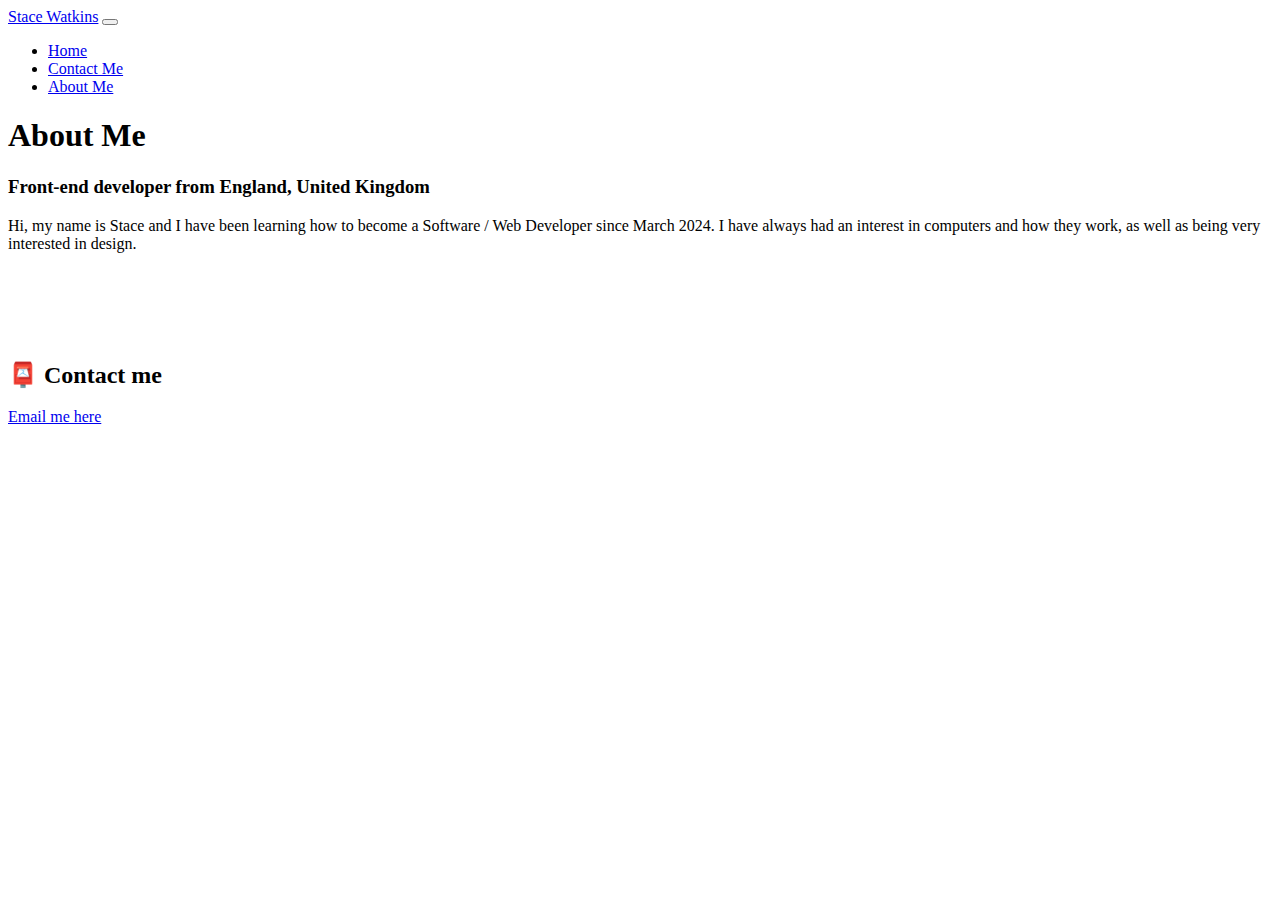
==== about.html @ 4a435219 "added index, about and css" ====
<!DOCTYPE html>
<html lang="en">
    <head>
        <meta charset="UTF-8" />
        <meta http-equiv="X-UA-Compatible" content="IE=edge" />
        <meta name="viewport" content="width=device-width, initial-scale=1.0" />
        <script
            src="https://cdn.jsdelivr.net/npm/jquery@3.5.1/dist/jquery.slim.min.js"
            integrity="sha384-DfXdz2htPH0lsSSs5nCTpuj/zy4C+OGpamoFVy38MVBnE+IbbVYUew+OrCXaRkfj"
            crossorigin="anonymous"
        ></script>
        <script
            src="https://cdn.jsdelivr.net/npm/bootstrap@4.6.2/dist/js/bootstrap.bundle.min.js"
            integrity="sha384-Fy6S3B9q64WdZWQUiU+q4/2Lc9npb8tCaSX9FK7E8HnRr0Jz8D6OP9dO5Vg3Q9ct"
            crossorigin="anonymous"
        ></script>
        <link
            rel="stylesheet"
            href="https://cdn.jsdelivr.net/npm/bootstrap@4.6.2/dist/css/bootstrap.min.css"
            integrity="sha384-xOolHFLEh07PJGoPkLv1IbcEPTNtaed2xpHsD9ESMhqIYd0nLMwNLD69Npy4HI+N"
            crossorigin="anonymous"
        />

        <link rel="stylesheet" href="style.css" />
        <title>About Me</title>
    </head>
    <body>
        <nav class="navbar navbar-expand-lg navbar-light bg-light">
            <a class="navbar-brand" href="#">Stace Watkins</a>
            <button
                class="navbar-toggler"
                type="button"
                data-toggle="collapse"
                data-target="#navbarNav"
                aria-controls="navbarNav"
                aria-expanded="false"
                aria-label="Toggle navigation"
            >
                <span class="navbar-toggler-icon"></span>
            </button>
            <div class="collapse navbar-collapse" id="navbarNav">
                <ul class="navbar-nav">
                    <li class="nav-item active">
                        <a class="nav-link" href="index.html">Home</a>
                    </li>
                    <li class="nav-item">
                        <a class="nav-link" href="about.html#contact"
                            >Contact Me</a
                        >
                    </li>
                    <li class="nav-item">
                        <a class="nav-link" href="about.html">About Me</a>
                    </li>
                </ul>
            </div>
        </nav>
        <h1>About Me</h1>
        <h3>Front-end developer from England, United Kingdom</h3>
        <div class="about-paragraphs">
            <p class="bg-light">
                Hi, my name is Stace and I have been learning how to become a
                Software / Web Developer since March 2024. I have always had an
                interest in computers and how they work, as well as being very
                interested in design.
            </p>
        </div>

        <div class="container">
            <div class="row">
                <div class="col-sm-4">
                    <a
                        href="https://world-clock-sw.netlify.app/"
                        target="_blank"
                    >
                        <img
                            class="image"
                            src="https://s3.amazonaws.com/shecodesio-production/uploads/files/000/147/769/original/Screenshot_2024-10-17_152639.png?1729175556"
                            alt=""
                        />
                    </a>
                </div>
                <div class="col-sm-4">
                    <a
                        href="https://weather-app-sw.netlify.app/"
                        target="_blank"
                    >
                        <img
                            class="image"
                            src="https://s3.amazonaws.com/shecodesio-production/uploads/files/000/147/768/original/Screenshot_2024-10-17_152538.png?1729175549"
                            alt=""
                    /></a>
                </div>
                <div class="col-sm-4">
                    <a
                        href="https://sw-ai-recipes.netlify.app/"
                        target="_blank"
                    >
                        <img
                            class="image"
                            src="https://s3.amazonaws.com/shecodesio-production/uploads/files/000/147/767/original/Recipe_AI_Generator.png?1729175538"
                            alt=""
                    /></a>
                </div>
            </div>
        </div>
        <br />
        <div id="contact">
            <h2>📮 Contact me</h2>
            <a href="mailto:[stace-w-13@live.co.uk]" class="email-link">
                Email me here
            </a>
        </div>
    </body>
</html>
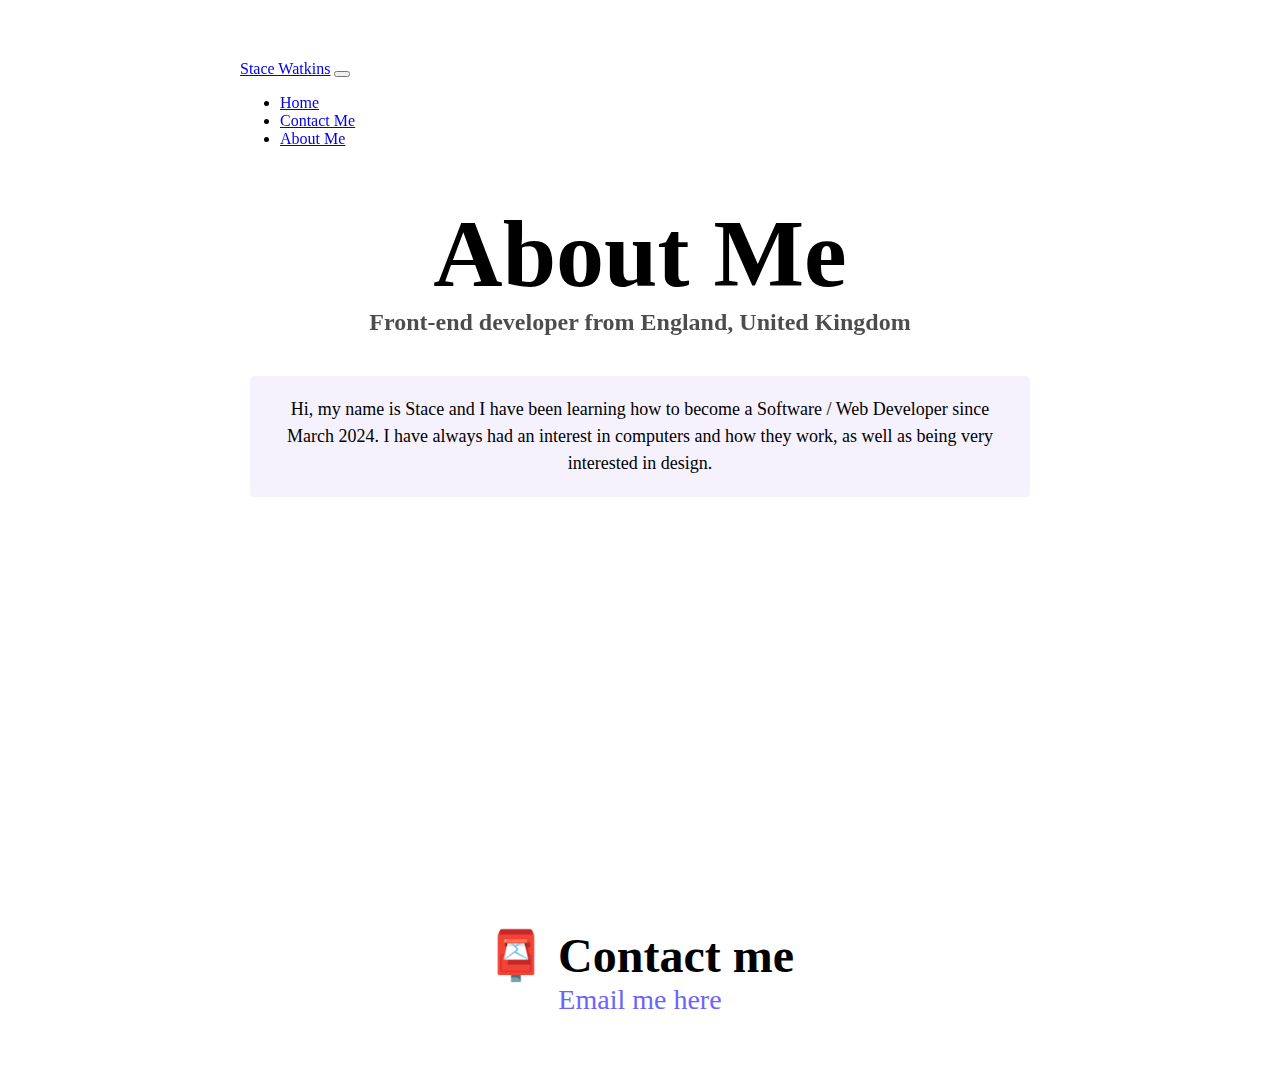
==== commit 752d67f5: "changes" ====
--- a/about.html
+++ b/about.html
@@ -21,7 +21,7 @@
             crossorigin="anonymous"
         />
 
-        <link rel="stylesheet" href="style.css" />
+        <link rel="stylesheet" href="/style/style.css" />
         <title>About Me</title>
     </head>
     <body>
--- a/style/style.css
+++ b/style/style.css
@@ -0,0 +1,137 @@
+:root {
+    --primary-color: #6c63ff;
+    --secondary-color: #f5f2fe;
+    --box-shadow: 0 5px 10px rgba(0, 0, 0, 0.3);
+    --align-middle: center;
+}
+
+body {
+    margin: 60px auto;
+    max-width: 800px;
+}
+
+h1,
+h2,
+h3 {
+    text-align: var(--align-middle);
+
+    margin: 0;
+}
+
+h1 {
+    font-size: 96px;
+    text-align: var(--align-middle);
+}
+
+h2 {
+    font-size: 48px;
+    text-align: var(--align-middle);
+}
+
+h3 {
+    font-size: 24px;
+    opacity: 0.7;
+}
+
+p {
+    background: var(--secondary-color);
+    padding: 20px;
+    border-radius: 4px;
+    font-size: 18px;
+    line-height: 1.5;
+    text-align: var(--align-middle);
+}
+
+.navbar {
+    position: sticky;
+    top: 0;
+    margin-bottom: 50px;
+}
+
+.navigation-links {
+    display: flex;
+    margin-top: 40px;
+    justify-content: center;
+}
+
+.navigation-links a {
+    margin: 20px;
+    border-radius: 4px;
+    padding: 20px 15px;
+    text-decoration: none;
+    text-transform: capitalize;
+}
+
+.contact-link {
+    background: var(--primary-color);
+    box-shadow: var(--box-shadow);
+    color: white;
+}
+
+.about-link {
+    color: var(--primary-color);
+    border: 1px solid var(--primary-color);
+}
+
+.homepage-link {
+    color: var(--primary-color);
+    text-align: center;
+    display: block;
+}
+
+.about-paragraphs {
+    display: flex;
+    margin: 30px 0;
+}
+
+.about-paragraphs p {
+    margin: 10px;
+}
+
+.email-link {
+    display: flex;
+    justify-content: center;
+    color: var(--primary-color);
+    font-size: 28px;
+    text-decoration: none;
+}
+
+.email-link:hover {
+    text-decoration: underline;
+}
+
+.card-title {
+    text-decoration: none;
+    font-size: 20px;
+    color: black;
+    cursor: pointer;
+    font-weight: bold;
+}
+
+.pic {
+    border-radius: 8px;
+    cursor: pointer;
+    transition: ease-in-out all 0.3s;
+}
+
+.pic:hover {
+    scale: 1.5;
+}
+
+.card-text {
+    font-size: 15px;
+}
+
+.image {
+    max-width: 250px;
+    margin: auto 0;
+    padding: 10px;
+    margin-bottom: 50px;
+    margin-top: 50px;
+    transition: ease-in-out all 0.3s;
+}
+
+.image:hover {
+    scale: 1.5;
+    cursor: pointer;
+}
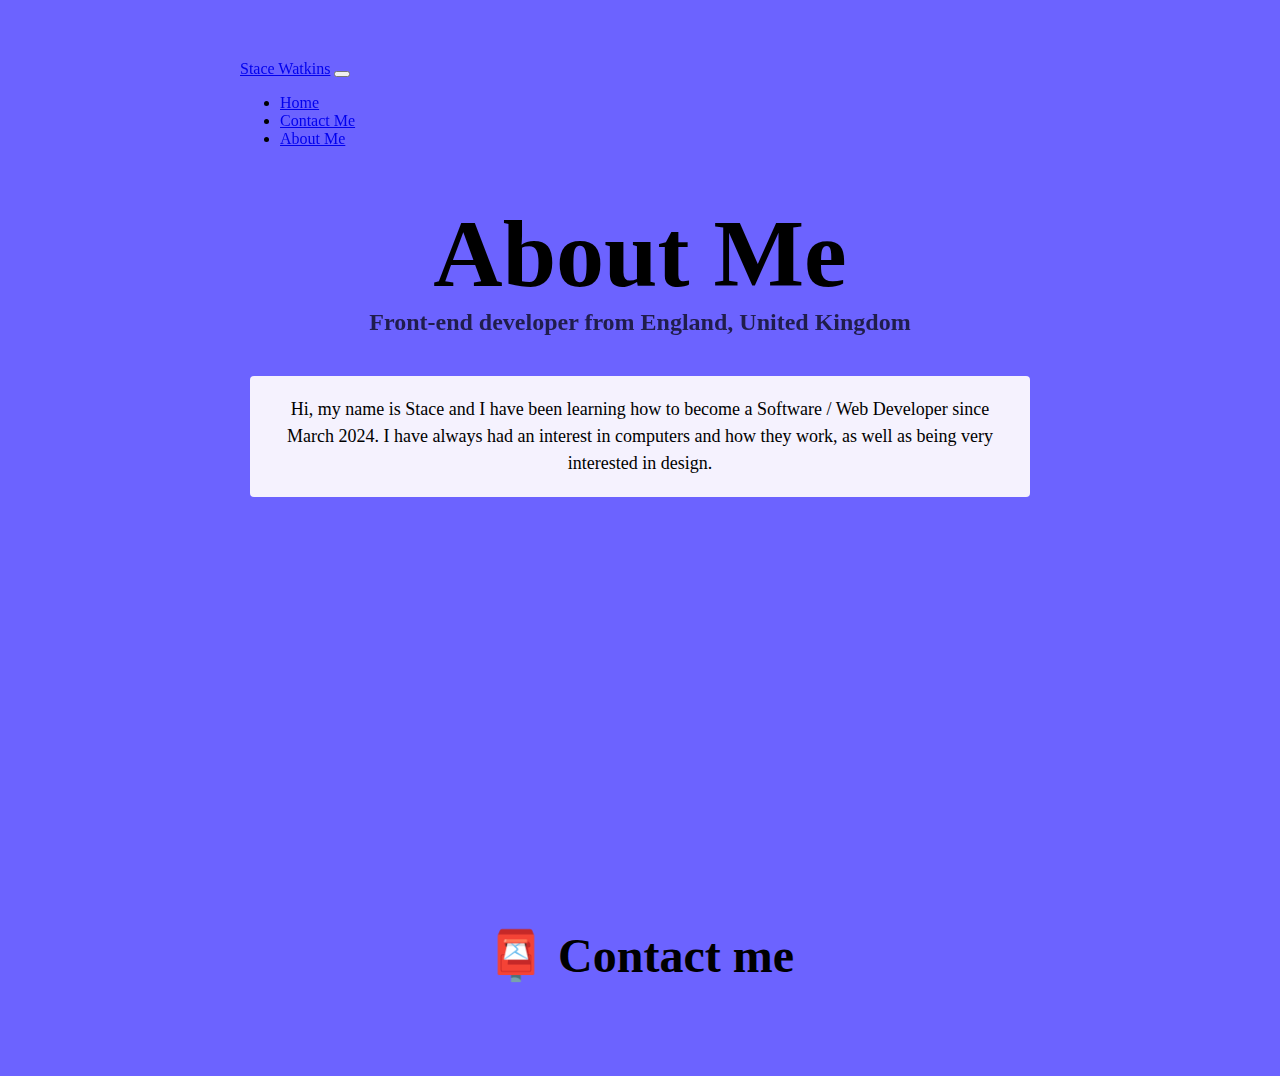
==== commit bac5c5f8: "changes" ====
--- a/about.html
+++ b/about.html
@@ -2,13 +2,9 @@
 <html lang="en">
     <head>
         <meta charset="UTF-8" />
-        <meta http-equiv="X-UA-Compatible" content="IE=edge" />
         <meta name="viewport" content="width=device-width, initial-scale=1.0" />
-        <script
-            src="https://cdn.jsdelivr.net/npm/jquery@3.5.1/dist/jquery.slim.min.js"
-            integrity="sha384-DfXdz2htPH0lsSSs5nCTpuj/zy4C+OGpamoFVy38MVBnE+IbbVYUew+OrCXaRkfj"
-            crossorigin="anonymous"
-        ></script>
+        <title>About Me</title>
+
         <script
             src="https://cdn.jsdelivr.net/npm/bootstrap@4.6.2/dist/js/bootstrap.bundle.min.js"
             integrity="sha384-Fy6S3B9q64WdZWQUiU+q4/2Lc9npb8tCaSX9FK7E8HnRr0Jz8D6OP9dO5Vg3Q9ct"
--- a/style/style.css
+++ b/style/style.css
@@ -8,6 +8,7 @@
 body {
     margin: 60px auto;
     max-width: 800px;
+    background-color: #6c63ff;
 }
 
 h1,
